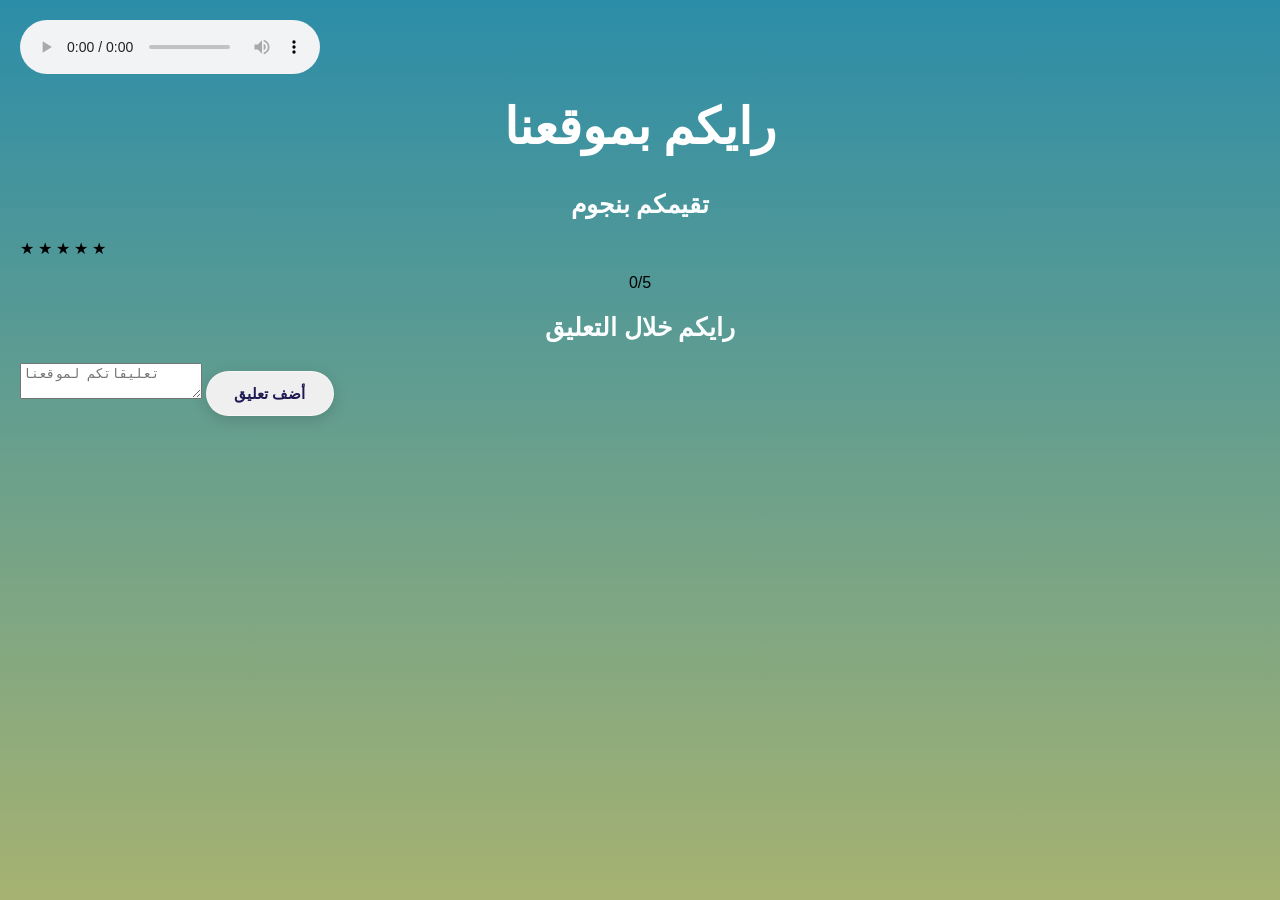
==== comint.HTML @ 0cca4190 "Initial commit" ====
<!DOCTYPE html>
<html lang="en">
<head>
    <audio controls>
        <source src="Comment.m4a">
    </audio> 
    <meta charset="UTF-8">
    <meta name="viewport" content="width=device-width, initial-scale=1.0">
       <link rel="website icon" type="png"
    href="t.png">
    <title> your comment</title>
    <link rel="stylesheet" href="styles.css"> 
    <link rel="stylesheet" href="styal1.css">
</head>
<body>
    <div class="sidebar">
    
    <h1> رايكم بموقعنا </h1>
    <h2>تقيمكم بنجوم </h2>
    <div id="rating">
        <div class="stars">
            <span class="star" data-rating="1">&#9733;</span>
            <span class="star" data-rating="2">&#9733;</span>
            <span class="star" data-rating="3">&#9733;</span>
            <span class="star" data-rating="4">&#9733;</span>
            <span class="star" data-rating="5">&#9733;</span>
        </div>
        <p id="rating-value">0/5</p>
    </div>
    
    <div id="comments">
        <h2> رايكم خلال التعليق </h2>
        <textarea id="comment-box" placeholder="تعليقاتكم لموقعنا "></textarea>
        <button >أضف تعليق</button>
        <ul id="comment-list"></ul>
    </div>

    <script>
        const stars = document.querySelectorAll('.star');
        const ratingValue = document.getElementById('rating-value');
        const commentBox = document.getElementById('comment-box');
        const commentButton = document.getElementById('comment-button');
        const commentList = document.getElementById('comment-list');

        stars.forEach(star => {
            star.addEventListener('click', () => {
                const rating = parseInt(star.getAttribute('data-rating'));
                ratingValue.textContent = rating + '/5';
                stars.forEach(innerStar => {
                    if (parseInt(innerStar.getAttribute('data-rating')) <= rating) {
                        innerStar.classList.add('rated');
                    } else {
                        innerStar.classList.remove('rated');
                    }
                });
            });
        });

        commentButton.addEventListener('click', () => {
            const comment = commentBox.value;
            if (comment.trim() !== '') {
                const li = document.createElement('li');
                li.textContent = comment;
                commentList.appendChild(li);
                commentBox.value = '';
            }
        });
    </script>
</body>
</html>
---- styal1.css ----
/* ==========================================
   1. التنسيقات العامة للعامة والخلفية
   ========================================== */
body {
    /* تدرج أنيق ومريح للعين مناسب لمواقع السفر */
    background: linear-gradient(#2a445f, #2c8da8 0%, #a6b271 100%);
    background-repeat: no-repeat;
    background-size: cover;
    background-attachment: fixed; /* ثبات التدرج أثناء التمرير */
    min-height: 100vh;
    margin: 0;
    padding: 20px;
    box-sizing: border-box;
}

/* ==========================================
   2. إزالة الخطوط وتنسيق الروابط (Links)
   ========================================== */
a {
    text-decoration: none !important; /* إزالة الخط الأزرق تحت الكلمات والروابط */
    color: inherit; /* جعل لون الخط يتكيف مع العناصر الداخلية */
}

/* ==========================================
   3. العناوين والنصوص
   ========================================== */
h1 {
    font-size: 50px;
    color: rgb(255, 255, 255);
    text-align: center;
    margin-top: 20px;
}

h2 {
    font-size: 25px;
    color: rgb(252, 253, 255);
    text-align: center;
}

h3 {
    font-size: 25px;
    color: rgb(241, 239, 239);
    text-align: center;
}

p {
    font-family: sans-serif;
    text-align: center;
}

/* ==========================================
   4. قسم بطاقات الصور (المدن)
   ========================================== */
.image-container {
    display: flex;
    flex-wrap: wrap;
    gap: 100px;
    justify-content: space-around;
    margin: 40px 0;
}

.image-container a {
    display: flex;
    flex-direction: column;
    align-items: center;
    text-align: center;
}

.image-container img {
    max-width: 90%;
    height: auto;
    border-radius: 50px;
    box-shadow: 0 4px 8px rgba(0, 0, 0, 0.1);
    transition: transform 0.3s ease-in-out;
}

.image-container a:hover img {
    transform: scale(1.05); /* تأثير تكبير خفيف عند مرور الماوس */
}

/* ==========================================
   5. قسم الفيديو (Glassmorphism Video)
   ========================================== */
.video-section {
    display: flex;
    justify-content: center;
    align-items: center;
    padding: 30px 20px;
    width: 100%;
    box-sizing: border-box;
}

.video-card {
    width: 100%;
    max-width: 850px;
    background: rgba(255, 255, 255, 0.12);
    backdrop-filter: blur(15px);
    -webkit-backdrop-filter: blur(15px);
    border: 1px solid rgba(255, 255, 255, 0.25);
    border-radius: 24px;
    padding: 16px;
    box-shadow: 0 15px 35px rgba(0, 0, 0, 0.2);
    transition: transform 0.3s ease, box-shadow 0.3s ease;
}

.video-card:hover {
    transform: translateY(-4px);
    box-shadow: 0 20px 40px rgba(0, 0, 0, 0.3);
}

.video-wrapper {
    position: relative;
    width: 100%;
    border-radius: 16px;
    overflow: hidden;
    box-shadow: 0 8px 20px rgba(0, 0, 0, 0.2);
}

.video-wrapper video {
    width: 100%;
    height: auto;
    display: block;
    border-radius: 16px;
    outline: none;
}

.video-info {
    text-align: center;
    padding: 15px 10px 5px 10px;
}

.video-info h3 {
    margin: 0 0 8px 0;
    color: #ffffff;
    font-size: 22px;
    font-weight: 700;
}

.video-info p {
    margin: 0;
    color: rgba(255, 255, 255, 0.85);
    font-size: 14px;
    line-height: 1.6;
}

/* ==========================================
   6. حاوية وتصاميم الأزرار (Buttons)
   ========================================== */
.button-container {
    display: flex;
    justify-content: center;
    align-items: center;
    flex-wrap: wrap;
    gap: 15px;
    margin: 20px auto;
    width: 100%;
}

button {
    position: relative;
    font-family: inherit;
    font-size: 15px;
    font-weight: 600;
    border-radius: 40em;
    width: 8.5em;
    height: 3em;
    z-index: 1;
    color: #1e1a52;
    cursor: pointer;
    overflow: hidden;
    border: 1px solid rgba(255, 255, 255, 0.4);
    box-shadow: 0 4px 15px rgba(0, 0, 0, 0.15);
    transition: transform 0.3s ease, box-shadow 0.3s ease;
}

button:hover {
    transform: translateY(-2px);
    box-shadow: 0 8px 20px rgba(0, 0, 0, 0.25);
}

button .text {
    position: absolute;
    left: 0;
    top: 0;
    width: 100%;
    height: 100%;
    line-height: 3em;
    border-radius: 40em;
    border: none;
    background: rgba(255, 255, 255, 0.65);
    z-index: 1;
    backdrop-filter: blur(10px);
    -webkit-backdrop-filter: blur(10px);
}

button .blob {
    position: absolute;
    z-index: -1;
    border-radius: 5em;
    width: 5em;
    height: 3em;
    transition: transform 0.5s ease-in-out, background 0.5s ease-in-out;
}

/* لوحة ألوان الأزرار الهادئة */
button .blob:nth-child(2) {
    left: 0em;
    top: 0;
    background: #2c3e50;
}

button .blob:nth-child(3) {
    left: 1.8em;
    top: 0;
    z-index: -1;
    background: #c5a059;
}

button .blob:nth-child(4) {
    left: 4em;
    top: -1em;
    background: #708090;
}

button .blob:nth-child(5) {
    left: 4.3em;
    top: 1.6em;
    background: #d8b4a0;
}

/* تأثير تحريك الماوس للأزرار */
button:hover .blob:nth-child(2) {
    background: #c5a059;
}

button:hover .blob:nth-child(3) {
    background: #708090;
}

button:hover .blob:nth-child(4) {
    background: #d8b4a0;
}

button:hover .blob:nth-child(5) {
    background: #2c3e50;
}

button:hover .blob {
    transform: scale(1.4);
}

button:active {
    border: 1px solid rgba(255, 255, 255, 0.9);
}
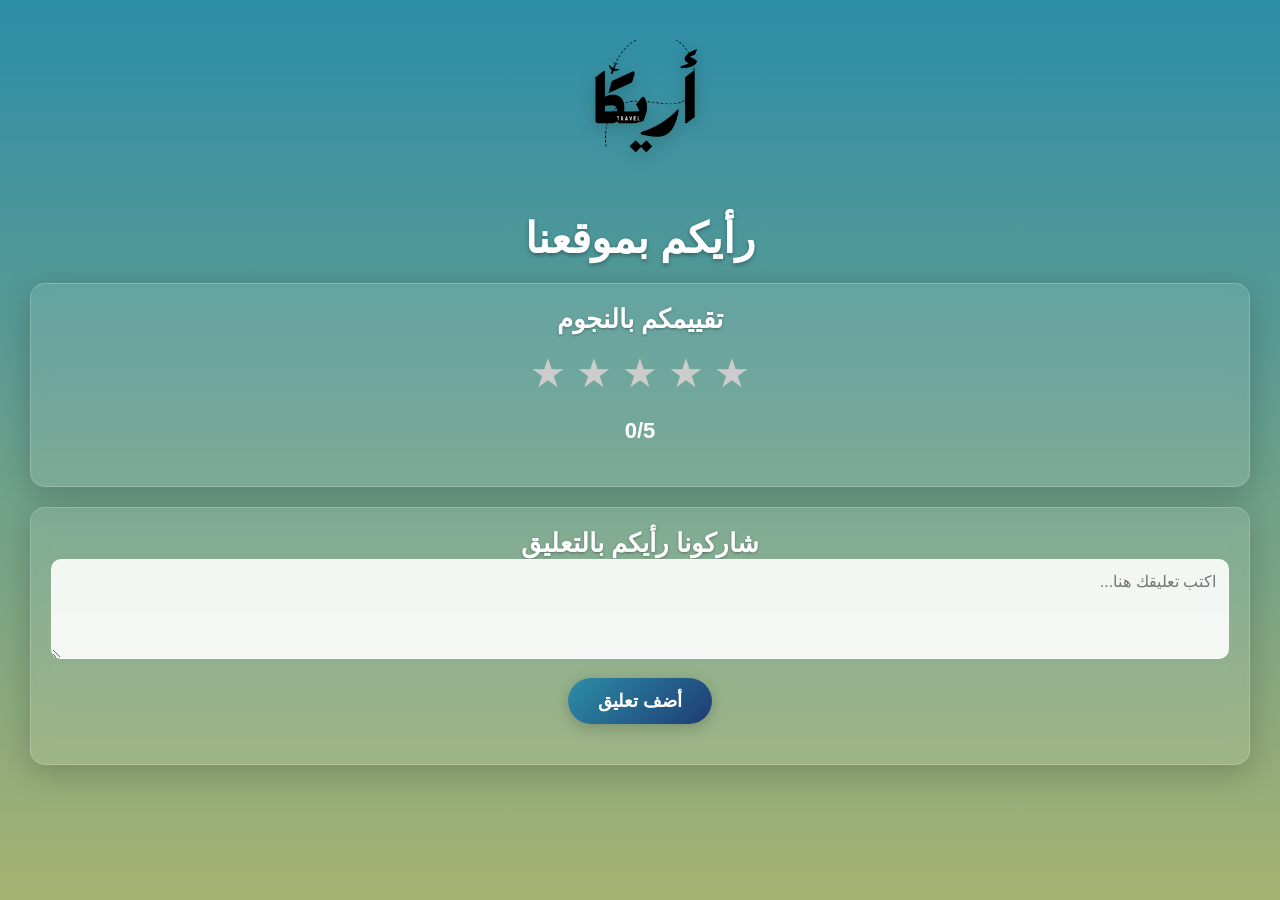
==== commit 33b0c4fb: "Update comint.HTML" ====
--- a/comint.HTML
+++ b/comint.HTML
@@ -1,40 +1,49 @@
 <!DOCTYPE html>
-<html lang="en">
+<html lang="ar" dir="rtl">
 <head>
-    <audio controls>
-        <source src="Comment.m4a">
-    </audio> 
     <meta charset="UTF-8">
     <meta name="viewport" content="width=device-width, initial-scale=1.0">
-       <link rel="website icon" type="png"
-    href="t.png">
-    <title> your comment</title>
-    <link rel="stylesheet" href="styles.css"> 
-    <link rel="stylesheet" href="styal1.css">
+    <link rel="website icon" type="image/png" href="t.png">
+    <title>التقييم والآراء - مسارات اريكا</title>
+    <!-- استدعاء ملف الـ CSS -->
+    <link rel="stylesheet" href="stayle2.css">
 </head>
 <body>
-    <div class="sidebar">
-    
-    <h1> رايكم بموقعنا </h1>
-    <h2>تقيمكم بنجوم </h2>
-    <div id="rating">
-        <div class="stars">
-            <span class="star" data-rating="1">&#9733;</span>
-            <span class="star" data-rating="2">&#9733;</span>
-            <span class="star" data-rating="3">&#9733;</span>
-            <span class="star" data-rating="4">&#9733;</span>
-            <span class="star" data-rating="5">&#9733;</span>
-        </div>
-        <p id="rating-value">0/5</p>
-    </div>
-    
-    <div id="comments">
-        <h2> رايكم خلال التعليق </h2>
-        <textarea id="comment-box" placeholder="تعليقاتكم لموقعنا "></textarea>
-        <button >أضف تعليق</button>
-        <ul id="comment-list"></ul>
+
+    <!-- قسم الشعار العلوي -->
+    <div class="logo-container">
+        <a href="index.html">
+            <img src="t.png" alt="شعار أريكا للأسفار" class="logo-img">
+        </a>
     </div>
 
+    <!-- قسم التقييم والتعليقات -->
+    <div class="sidebar">
+        <h1>رأيكم بموقعنا</h1>
+        
+        <!-- قسم التقييم بالنظام النجمي -->
+        <div id="rating">
+            <h2>تقييمكم بالنجوم</h2>
+            <div class="stars">
+                <span class="star" data-rating="1">&#9733;</span>
+                <span class="star" data-rating="2">&#9733;</span>
+                <span class="star" data-rating="3">&#9733;</span>
+                <span class="star" data-rating="4">&#9733;</span>
+                <span class="star" data-rating="5">&#9733;</span>
+            </div>
+            <p id="rating-value">0/5</p>
+        </div>
+        
+        <!-- قسم إضافة التعليقات -->
+        <div id="comments">
+            <h2>شاركونا رأيكم بالتعليق</h2>
+            <textarea id="comment-box" placeholder="اكتب تعليقك هنا..."></textarea>
+            <button id="comment-button">أضف تعليق</button>
+            <ul id="comment-list"></ul>
+        </div>
+    </div>
+
+    <!-- كود البرمجة والتفاعل JS -->
     <script>
         const stars = document.querySelectorAll('.star');
         const ratingValue = document.getElementById('rating-value');
@@ -42,6 +51,7 @@
         const commentButton = document.getElementById('comment-button');
         const commentList = document.getElementById('comment-list');
 
+        // التفاعل مع النجوم
         stars.forEach(star => {
             star.addEventListener('click', () => {
                 const rating = parseInt(star.getAttribute('data-rating'));
@@ -56,6 +66,7 @@
             });
         });
 
+        // إضافة التعليق
         commentButton.addEventListener('click', () => {
             const comment = commentBox.value;
             if (comment.trim() !== '') {
@@ -66,5 +77,6 @@
             }
         });
     </script>
+
 </body>
-</html>+</html>
--- a/stayle2.css
+++ b/stayle2.css
@@ -0,0 +1,277 @@
+
+body {
+    /* تدرج درامي وأنيق يناسب مواقع السفر */
+    background: linear-gradient(#2a445f, #2c8da8 0%, #a6b271 100%);
+    background-repeat: no-repeat;
+    background-size: cover;
+    background-attachment: fixed;
+    min-height: 100vh;
+    margin: 0;
+    padding: 30px;
+    box-sizing: border-box;
+    direction: rtl; /* الضبط للغة العربية */
+    font-family: 'Segoe UI', Tahoma, Geneva, Verdana, sans-serif;
+    color: #ffffff;
+}
+
+
+
+h1 {
+    font-size: 42px;
+    color: #ffffff;
+    text-align: center;
+    margin-top: 10px;
+    margin-bottom: 20px;
+    text-shadow: 0 2px 4px rgba(0, 0, 0, 0.3);
+}
+
+h2 {
+    font-size: 26px;
+    color: #ffffff;
+    text-align: center;
+    margin: 0;
+    text-shadow: 0 1px 3px rgba(0, 0, 0, 0.3);
+}
+
+p {
+    font-size: 18px;
+    line-height: 1.8;
+    color: rgba(255, 255, 255, 0.95);
+    margin: 0 0 15px 0;
+}
+
+.content-section {
+    margin-bottom: 40px;
+}
+
+
+.video-section {
+    display: flex;
+    justify-content: center;
+    align-items: center;
+    margin: 30px 0;
+    width: 100%;
+}
+
+.video-card {
+    width: 100%;
+    max-width: 750px;
+    background: rgba(255, 255, 255, 0.12);
+    backdrop-filter: blur(15px);
+    -webkit-backdrop-filter: blur(15px);
+    border: 1px solid rgba(255, 255, 255, 0.25);
+    border-radius: 20px;
+    padding: 12px;
+    box-shadow: 0 15px 35px rgba(0, 0, 0, 0.25);
+    transition: transform 0.3s ease, box-shadow 0.3s ease;
+}
+
+.video-card:hover {
+    transform: translateY(-5px);
+    box-shadow: 0 20px 40px rgba(0, 0, 0, 0.35);
+}
+
+.video-wrapper {
+    width: 100%;
+    border-radius: 14px;
+    overflow: hidden;
+}
+
+.video-wrapper video {
+    width: 100%;
+    height: auto;
+    display: block;
+    border-radius: 14px;
+    outline: none;
+}
+
+
+.image-container {
+    display: flex;
+    flex-direction: column;
+    gap: 30px;
+    margin-top: 20px;
+}
+
+/* بطاقات الصور والروابط */
+.image-container a {
+    display: flex;
+    flex-direction: row; /* جعل الصورة والنص أفقياً في نفس السطر */
+    align-items: center; /* محاذاة النص والصورة عمودياً مع المنتصف */
+    gap: 25px; /* المسافة بين الصورة والنص */
+    text-decoration: none !important; /* إزالة الخط الأزرق تحت الكلمات */
+    background: rgba(255, 255, 255, 0.08); /* خلفية زجاجية شفافة لكامل العنصر */
+    padding: 15px;
+    border-radius: 18px;
+    border: 1px solid rgba(255, 255, 255, 0.15);
+    backdrop-filter: blur(10px);
+    -webkit-backdrop-filter: blur(10px);
+    transition: background 0.3s ease, transform 0.3s ease, box-shadow 0.3s ease;
+}
+
+/* التأثير عند التمرير بالماوس على البطاقة */
+.image-container a:hover {
+    background: rgba(255, 255, 255, 0.18);
+    transform: translateX(-5px); /* تحريك خفيف لليسار */
+    box-shadow: 0 10px 25px rgba(0, 0, 0, 0.2);
+}
+
+/* مظهر وتحسين الصور */
+.image-container img {
+    width: 250px;
+    height: 250px;
+    object-fit: cover; /* لضمان عدم تشوه أو مط الصورة */
+    border-radius: 14px;
+    box-shadow: 0 8px 16px rgba(0, 0, 0, 0.2);
+    transition: transform 0.3s ease;
+}
+
+.image-container a:hover img {
+    transform: scale(1.03); /* تكبير ناعم للصورة عند التمرير */
+}
+
+/* جعل النص والـ h2 يظهر على الشمال بشكل متناسق */
+.image-container a h2 {
+    text-align: right;
+    font-size: 24px;
+    color: #ffffff;
+    font-weight: 600;
+}
+
+.logo-container {
+    text-align: center;
+    width: 100%;
+    margin-bottom: 20px;
+    padding-top: 10px;
+}
+
+.logo-container a {
+    display: inline-block;
+    text-decoration: none;
+}
+
+.logo-img {
+    width: 150px; /* يمكنك تعديل الحجم حسب الرغبة */
+    height: auto;
+    filter: drop-shadow(0px 4px 8px rgba(0, 0, 0, 0.2)); /* إضافة ظل خفيف للبروز فوق الخلفية المتدرجة */
+    transition: transform 0.3s ease, filter 0.3s ease;
+}
+
+/* تأثير حركة لطيف عند التمرير بالماوس فوق الشعار */
+.logo-container a:hover .logo-img {
+    transform: scale(1.08);
+    filter: drop-shadow(0px 6px 12px rgba(0, 0, 0, 0.3));
+}
+
+
+/* الحاوية الرئيسية لقسم التقييم والتعليقات */
+.sidebar #rating, 
+.sidebar #comments {
+    background: rgba(255, 255, 255, 0.1);
+    backdrop-filter: blur(8px);
+    border: 1px solid rgba(255, 255, 255, 0.2);
+    border-radius: 15px;
+    padding: 20px;
+    margin-top: 20px;
+    box-shadow: 0 8px 32px 0 rgba(0, 0, 0, 0.2);
+}
+
+/* تنسيق النجوم */
+.stars {
+    display: flex;
+    justify-content: center;
+    gap: 10px;
+    margin: 15px 0;
+    direction: ltr; /* لترتيب النجوم من اليسار لليمين */
+}
+
+.star {
+    font-size: 40px;
+    color: #ccc;
+    cursor: pointer;
+    transition: color 0.3s ease, transform 0.2s ease;
+}
+
+.star:hover {
+    transform: scale(1.2);
+}
+
+/* لون النجمة عند التقييم */
+.star.rated {
+    color: #ffca28; /* لون ذهبي مشرق */
+    text-shadow: 0 0 10px rgba(255, 202, 40, 0.5);
+}
+
+/* نص التقييم (0/5) */
+#rating-value {
+    font-size: 22px;
+    font-weight: bold;
+    color: #ffffff;
+    text-align: center;
+    margin-top: 5px;
+}
+
+/* مربع كتابة التعليق */
+#comment-box {
+    width: 100%;
+    height: 100px;
+    padding: 12px;
+    border-radius: 10px;
+    border: 1px solid rgba(255, 255, 255, 0.3);
+    background: rgba(255, 255, 255, 0.9);
+    font-size: 16px;
+    font-family: inherit;
+    box-sizing: border-box;
+    resize: vertical;
+    outline: none;
+    margin-bottom: 15px;
+}
+
+#comment-box:focus {
+    border-color: #2c8da8;
+    box-shadow: 0 0 8px rgba(44, 141, 168, 0.5);
+}
+
+/* زر إضافة التعليق */
+#comment-button {
+    background: linear-gradient(135deg, #2c8da8 0%, #1e3c72 100%);
+    color: #ffffff;
+    border: none;
+    padding: 12px 30px;
+    font-size: 18px;
+    font-weight: bold;
+    border-radius: 25px;
+    cursor: pointer;
+    transition: all 0.3s ease;
+    display: block;
+    margin: 0 auto;
+    box-shadow: 0 4px 15px rgba(0, 0, 0, 0.2);
+}
+
+#comment-button:hover {
+    transform: translateY(-2px);
+    box-shadow: 0 6px 20px rgba(0, 0, 0, 0.3);
+    background: linear-gradient(135deg, #3aa0be 0%, #2a5298 100%);
+}
+
+#comment-button:active {
+    transform: translateY(0);
+}
+
+/* قائمة التعليقات المضافة */
+#comment-list {
+    list-style: none;
+    padding: 0;
+    margin-top: 20px;
+}
+
+#comment-list li {
+    background: rgba(255, 255, 255, 0.2);
+    color: #fff;
+    padding: 12px 15px;
+    border-radius: 8px;
+    margin-bottom: 10px;
+    border-right: 4px solid #ffca28; /* شريط ذهبي جانبي */
+    word-wrap: break-word;
+    font-size: 16px;
+}
